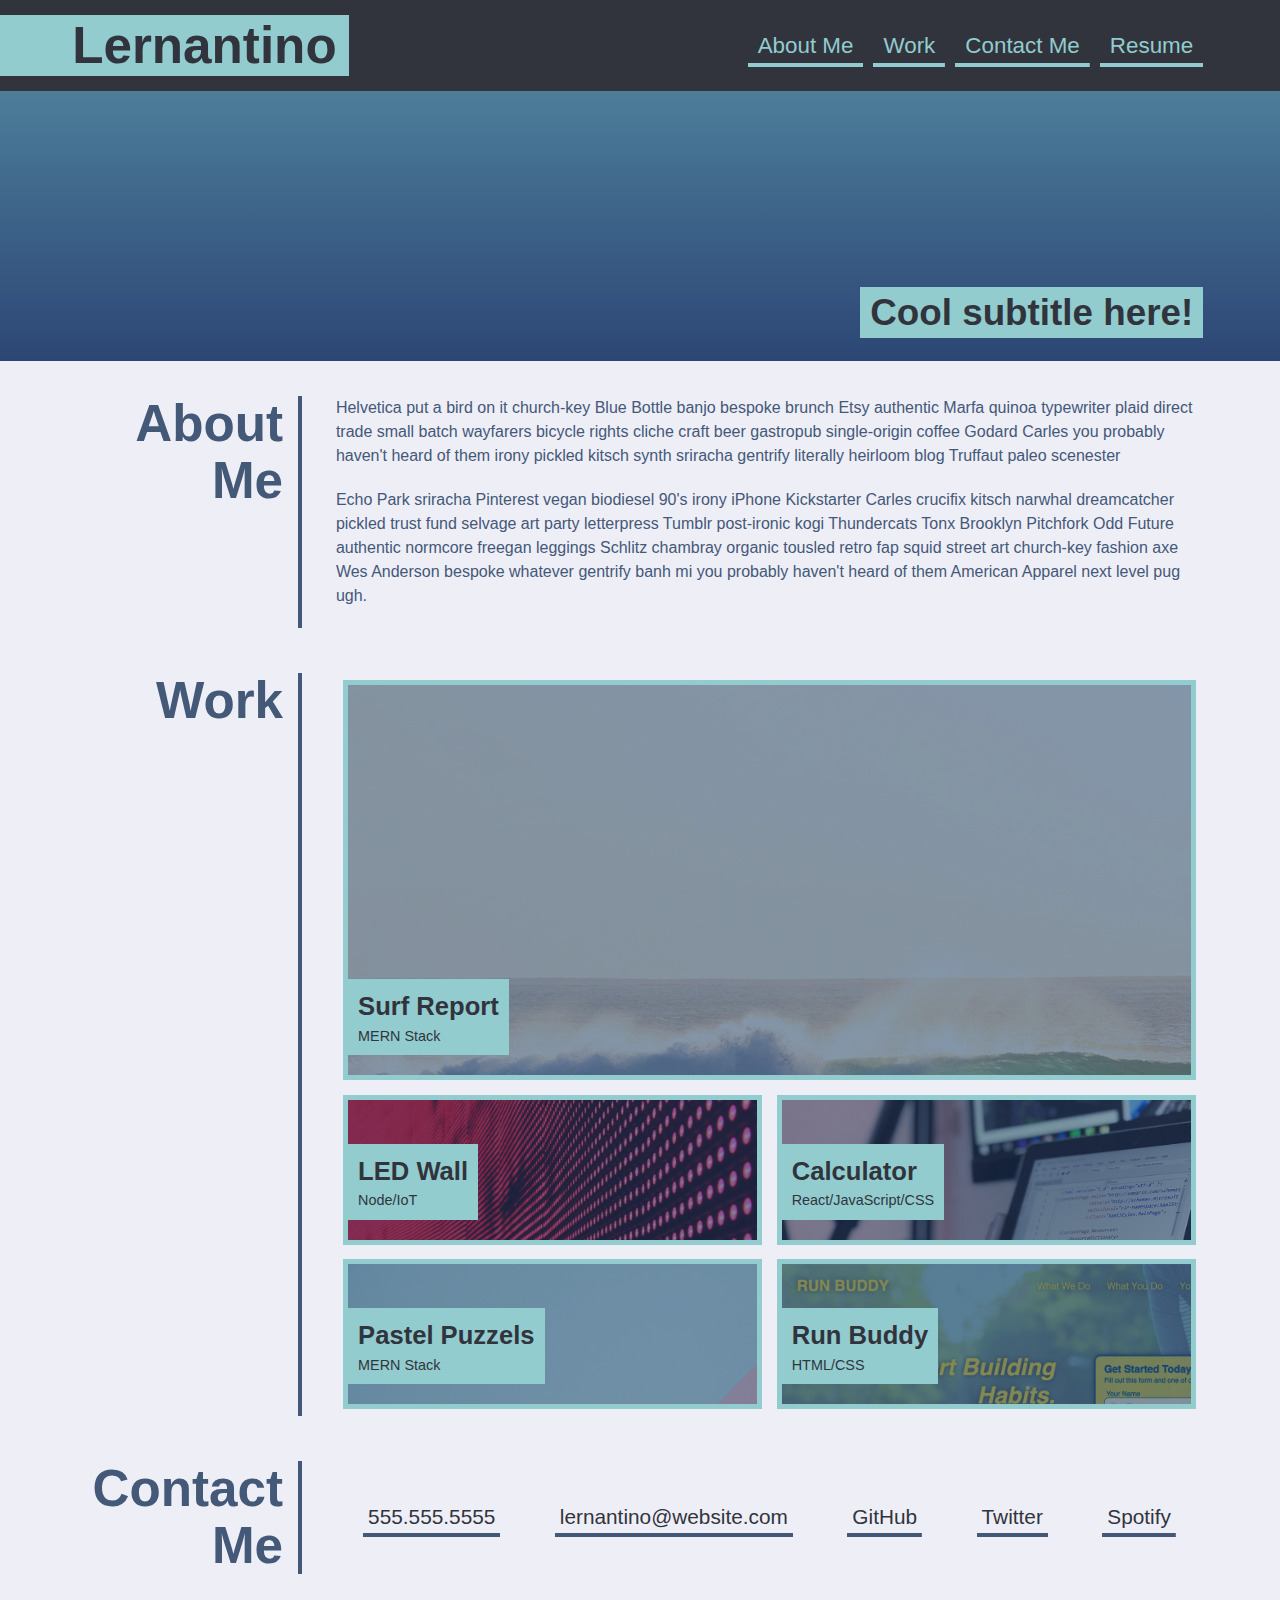
==== Main/index.html @ da3765dc "initial commit" ====
<!DOCTYPE html>
<html lang="en">

<head>
  <meta charset="UTF-8">
  <meta name="viewport" content="width=device-width, initial-scale=1.0">
  <meta http-equiv="X-UA-Compatible" content="ie=edge">
  <title>Lernantino // Web Developer</title>
  <link rel="stylesheet" href="./assets/css/style.css" />
</head>

<body>
  <!-- main logo / nav -->
  <header>
    <h1>Lernantino</h1>
    <nav>
      <a href="#about">About Me</a>
      <a href="#work">Work</a>
      <a href="#contact">Contact Me</a>
      <!-- Link this to your resume! -->
      <a href="#">Resume</a>
    </nav>
  </header>

  <!-- hero banner -->
  <section class="hero-banner">
    <div>
      <h2>Cool subtitle here!</h2>
    </div>
  </section>

  <main class="page-wrapper">
    <!-- about me -->
    <section class="page-section" id="about">
      <h2>About Me</h2>
      <div>
        <p>
          Helvetica put a bird on it church-key Blue Bottle banjo bespoke brunch Etsy authentic Marfa quinoa typewriter
          plaid
          direct trade small batch wayfarers bicycle rights cliche craft beer gastropub single-origin coffee Godard
          Carles you
          probably haven't heard of them irony pickled kitsch synth sriracha gentrify literally heirloom blog Truffaut
          paleo
          scenester
        </p>
        <p>
          Echo Park sriracha Pinterest vegan biodiesel 90's irony iPhone Kickstarter Carles crucifix kitsch narwhal
          dreamcatcher pickled trust fund selvage art party letterpress Tumblr post-ironic kogi Thundercats Tonx
          Brooklyn Pitchfork Odd Future authentic normcore freegan leggings Schlitz chambray organic tousled retro fap
          squid street art church-key fashion axe Wes Anderson bespoke whatever gentrify banh mi you probably haven't
          heard of them American Apparel next level pug ugh.
        </p>
      </div>
    </section>

    <!-- portfolio container -->
    <section class="page-section" id="work">
      <h2>Work</h2>
      <div class="flex-container">

        <a href="#" class="flex-item surf-report">
          <div>
            <h3>Surf Report</h3>
            <span>MERN Stack</span>
          </div>
        </a>
        
        <a href="#" class="flex-item led-wall">
          <div>
            <h3>LED Wall</h3>
            <span>Node/IoT</span>
          </div>
        </a>
        <a href="#" class="flex-item react-calc">
          <div>
            <h3>Calculator</h3>
            <span>React/JavaScript/CSS</span>
          </div>
        </a>

        <a href="#" class="flex-item pastel-puzzles">
          <div>
            <h3>Pastel Puzzels</h3>
            <span>MERN Stack</span>
          </div>
        </a>

    
        <a href="#" class="flex-item run-buddy">
          <div>
            <h3>Run Buddy</h3>
            <span>HTML/CSS</span>
          </div>
        </a>

      </div>
    </section>

    <!-- contact -->
    <section class="page-section contact" id="contact">
      <h2>Contact Me</h2>
      <div>
        <address>
          <a href="tel:+15555555555">555.555.5555</a>
          <a href="mailto:lernantino@website.com">lernantino@website.com</a>
          <a href="#">GitHub</a>
          <a href="#">Twitter</a>
          <a href="#">Spotify</a>
        </address>
      </div>
    </section>
  </main>
</body>

</html>
---- Main/assets/css/style.css ----
* {
  box-sizing: border-box;
}

/* brand color palette */
:root {
  --primary: rgba(68, 88, 119, 1);
  --secondary: rgba(146, 204, 206, 1);
  --tertiary: rgba(49, 52, 61, 1);
  --dark: rgba(28, 29, 33, 1);
  --light: rgba(238, 238, 247, 1);
}

body {
  margin: 0;
  padding: 0;
  font-family: 'Trebuchet MS', 'Lucida Sans Unicode', 'Lucida Grande', 'Lucida Sans', Arial, sans-serif;
  color: var(--primary);
  background-color: var(--light);
  line-height: 1.5;
}

h1,
h2,
h3,
h4,
h5,
h6 {
  margin: 0;
}

p {
  margin: 0;
}

header {
  padding: 15px 6% 15px 0;
  display: flex;
  flex-direction: row;
  justify-content: space-between;
  flex-wrap: wrap;
  align-items: center;
  background-color: var(--tertiary);
  box-shadow: 0 5px 35px rgba(146, 204, 206, 0.4);
}

header h1 {
  color: var(--tertiary);
  background-color: var(--secondary);
  padding: 5px 1% 5px 6%;
  margin: 0;
  font-size: 4vw;
  line-height: 1;
}

nav {
  display: flex;
  flex-direction: row;
  flex-wrap: wrap;
}

nav a {
  text-decoration: none;
  padding: 5px 10px;
  color: var(--secondary);
  margin-right: 10px;
  background-image: linear-gradient(270deg, var(--secondary) 0%, var(--secondary) 100%);
  background-repeat: no-repeat;
  background-size: 100% 0.2em;
  background-position: bottom;
  transition: all 0.25s ease-in;
  font-size: 1.4rem;
}

nav a:hover {
  background-size: 100% 100%;
  color: var(--primary);
}

nav a:last-child {
  margin-right: 0;
}

main {
  margin-top: 20px;
  margin-bottom: 45px;
}

.hero-banner {
  background: rgb(68, 88, 120);
  background-image: url("../images/02-hero-bg.jpg"), linear-gradient(180deg, var(--secondary) 0%, var(--primary) 100%);
  background-size: cover;
  background-position: center;
  background-blend-mode: soft-light;
  min-height: 30vh;
  color: var(--light);
  padding: 2% 6%;
  display: flex;
  justify-content: flex-end;
  align-items: flex-end;
  text-align: right;
}

.hero-banner div {
  flex: 0 0 90%;
}

.hero-banner h2 {
  background-color: var(--secondary);
  color: var(--tertiary);
  margin: 0;
  padding: 5px 10px;
  font-size: 2.3rem;
  line-height: 1.2;
  display: inline;
}

.page-wrapper {
  max-width: 88%;
  margin-left: auto;
  margin-right: auto;
}

.page-section {
  margin: 25px 0;
  padding: 10px 0;
  display: flex;
  flex-direction: row;
  flex-wrap: wrap;
  align-items: stretch;
  justify-content: space-between;
}

.page-section > h2 {
  flex: 0 0 20%;
  text-align: right;
  padding-right: 15px;
  border-right: 4px solid var(--primary);
  font-size: 4vw;
  line-height: 1.1;
}

.page-section > div {
  flex: 0 0 77%;
}

.page-section p {
  margin-bottom: 20px;
}

.flex-container {
  display: flex;
  flex-wrap: wrap;
  justify-content: center;
}

.flex-item {
  border: 5px solid var(--secondary);
  background-color: var(--primary);
  color: var(--tertiary);
  min-height: 150px;
  max-height: 150px;
  flex-basis: calc(50% - 1em);
  display: flex;
  align-items: flex-end;
  padding: 0 0 20px 0;
  margin: 0.5em;
  text-decoration: none;
  background-blend-mode: soft-light;
  background-size: 150%;
  transition: all 0.5s;
  font-size: 0.9rem;
}

/* feature first portfolio item */
.flex-item:first-child {
    min-height: 400px;
    flex-basis: 100%;
}

.flex-item:hover {
  background-color: rgba(0, 0, 0, 0.3);
}

.flex-item div {
  background-color: var(--secondary);
  padding: 8px 10px;
}

.flex-item h3 {
  font-size: 1.6rem;
}

.contact address {
  display: flex;
  flex-wrap: wrap;
  justify-content: space-around;
  align-items: center;
  height: 100%;
}

.contact address a {
  color: var(--tertiary);
  padding: 5px;
  text-decoration: none;
  font-size: 1.3rem;
  font-style: normal;
  background-image: linear-gradient(270deg, var(--primary) 0%, var(--primary) 100%);
  background-repeat: no-repeat;
  background-size: 100% 0.2em;
  background-position: bottom;
  transition: all 0.25s ease-in;
  margin: 0 0.2rem 0.1rem;
  display: inline-block;
}

.contact address a:hover {
  background-size: 100% 88%;
  color: var(--secondary);
}

/* portfolio project images */
.run-buddy {
  background-image: url("../images/02-run-buddy.jpg");
}

.led-wall {
  background-image: url("../images/02-portfolio-1.jpg");
}

.react-calc {
  background-image: url("../images/02-portfolio-2.jpg");
}

.pastel-puzzles {
  background-image: url("../images/02-portfolio-3.jpg");
}

.surf-report {
  background-image: url("../images/02-portfolio-4.jpg");
}

/* end portfolio project images */

@media screen and (max-width: 980px) {
  header {
    padding: 0 0 10px 0;
    justify-content: center;
    text-align: center;
  }

  header h1 {
    width: 100%;
    padding: 5px;
    margin-bottom: 10px;
    font-size: 10vw;
  }

  header nav {
    justify-content: center;
  }

  .page-section > h2,
  .page-section > div {
    flex: 0 0 100%;
  }

  .page-section > h2 {
    border-right: none;
    border-bottom: 4px solid var(--primary);
    margin-bottom: 20px;
    padding-bottom: 10px;
    text-align: left;
    font-size: 7vw;
  }
}

@media screen and (max-width: 768px) {
  .flex-item,
  .flex-item:first-child {
    flex-basis: 100%;
  }

  .flex-item:first-child {
    min-height: 150px;
  }

  .hero-banner {
    justify-content: center;
    text-align: center;
  }

  .contact address {
    flex-direction: column;
    align-items: flex-start;
  }
}
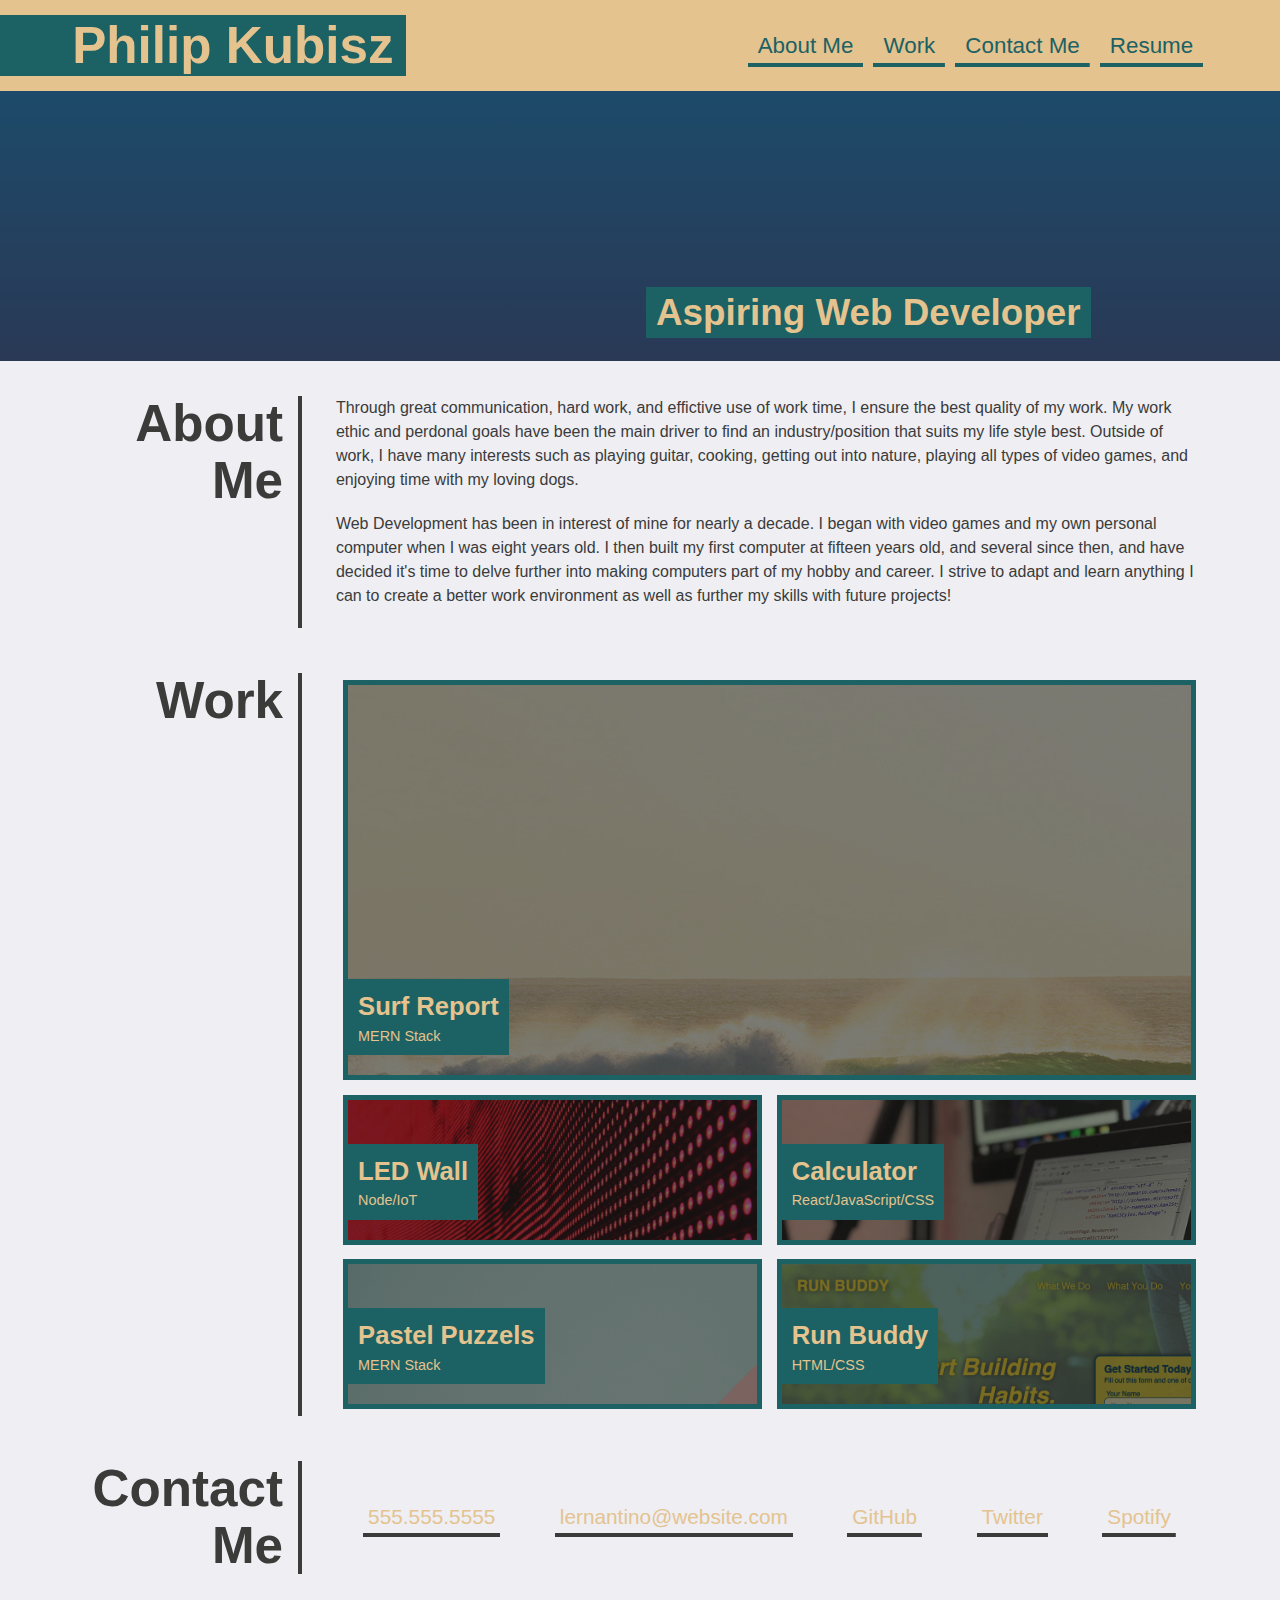
==== commit 8755fd9f: "initial text updates" ====
--- a/Main/index.html
+++ b/Main/index.html
@@ -5,14 +5,14 @@
   <meta charset="UTF-8">
   <meta name="viewport" content="width=device-width, initial-scale=1.0">
   <meta http-equiv="X-UA-Compatible" content="ie=edge">
-  <title>Lernantino // Web Developer</title>
+  <title>Philip Kubisz // Web Developer</title>
   <link rel="stylesheet" href="./assets/css/style.css" />
 </head>
 
 <body>
   <!-- main logo / nav -->
   <header>
-    <h1>Lernantino</h1>
+    <h1>Philip Kubisz</h1>
     <nav>
       <a href="#about">About Me</a>
       <a href="#work">Work</a>
@@ -25,7 +25,7 @@
   <!-- hero banner -->
   <section class="hero-banner">
     <div>
-      <h2>Cool subtitle here!</h2>
+      <h2>Aspiring Web Developer</h2>
     </div>
   </section>
 
@@ -35,20 +35,14 @@
       <h2>About Me</h2>
       <div>
         <p>
-          Helvetica put a bird on it church-key Blue Bottle banjo bespoke brunch Etsy authentic Marfa quinoa typewriter
-          plaid
-          direct trade small batch wayfarers bicycle rights cliche craft beer gastropub single-origin coffee Godard
-          Carles you
-          probably haven't heard of them irony pickled kitsch synth sriracha gentrify literally heirloom blog Truffaut
-          paleo
-          scenester
+          Through great communication, hard work, and effictive use of work time, I ensure the best quality of my work.
+          My work ethic and perdonal goals have been the main driver to find an industry/position that suits my life style best.
+          Outside of work, I have many interests such as playing guitar, cooking, getting out into nature, playing all types of video games, and enjoying time with my loving dogs.
         </p>
         <p>
-          Echo Park sriracha Pinterest vegan biodiesel 90's irony iPhone Kickstarter Carles crucifix kitsch narwhal
-          dreamcatcher pickled trust fund selvage art party letterpress Tumblr post-ironic kogi Thundercats Tonx
-          Brooklyn Pitchfork Odd Future authentic normcore freegan leggings Schlitz chambray organic tousled retro fap
-          squid street art church-key fashion axe Wes Anderson bespoke whatever gentrify banh mi you probably haven't
-          heard of them American Apparel next level pug ugh.
+          Web Development has been in interest of mine for nearly a decade. I began with video games and my own personal computer when I was eight years old. I then built my first computer at fifteen years old, and several since then,
+          and have decided it's time to delve further into making computers part of my hobby and career.
+          I strive to adapt and learn anything I can to create a better work environment as well as further my skills with future projects!
         </p>
       </div>
     </section>
--- a/Main/assets/css/style.css
+++ b/Main/assets/css/style.css
@@ -4,11 +4,11 @@
 
 /* brand color palette */
 :root {
-  --primary: rgba(68, 88, 119, 1);
-  --secondary: rgba(146, 204, 206, 1);
-  --tertiary: rgba(49, 52, 61, 1);
-  --dark: rgba(28, 29, 33, 1);
-  --light: rgba(238, 238, 247, 1);
+  --primary: rgb(59, 59, 58);
+  --secondary: rgb(28, 97, 99);
+  --tertiary: rgb(228, 195, 143);
+  --dark: rgb(24, 24, 27);
+  --light: rgb(238, 238, 243);
 }
 
 body {
@@ -96,7 +96,7 @@
   color: var(--light);
   padding: 2% 6%;
   display: flex;
-  justify-content: flex-end;
+  justify-content: ;
   align-items: flex-end;
   text-align: right;
 }
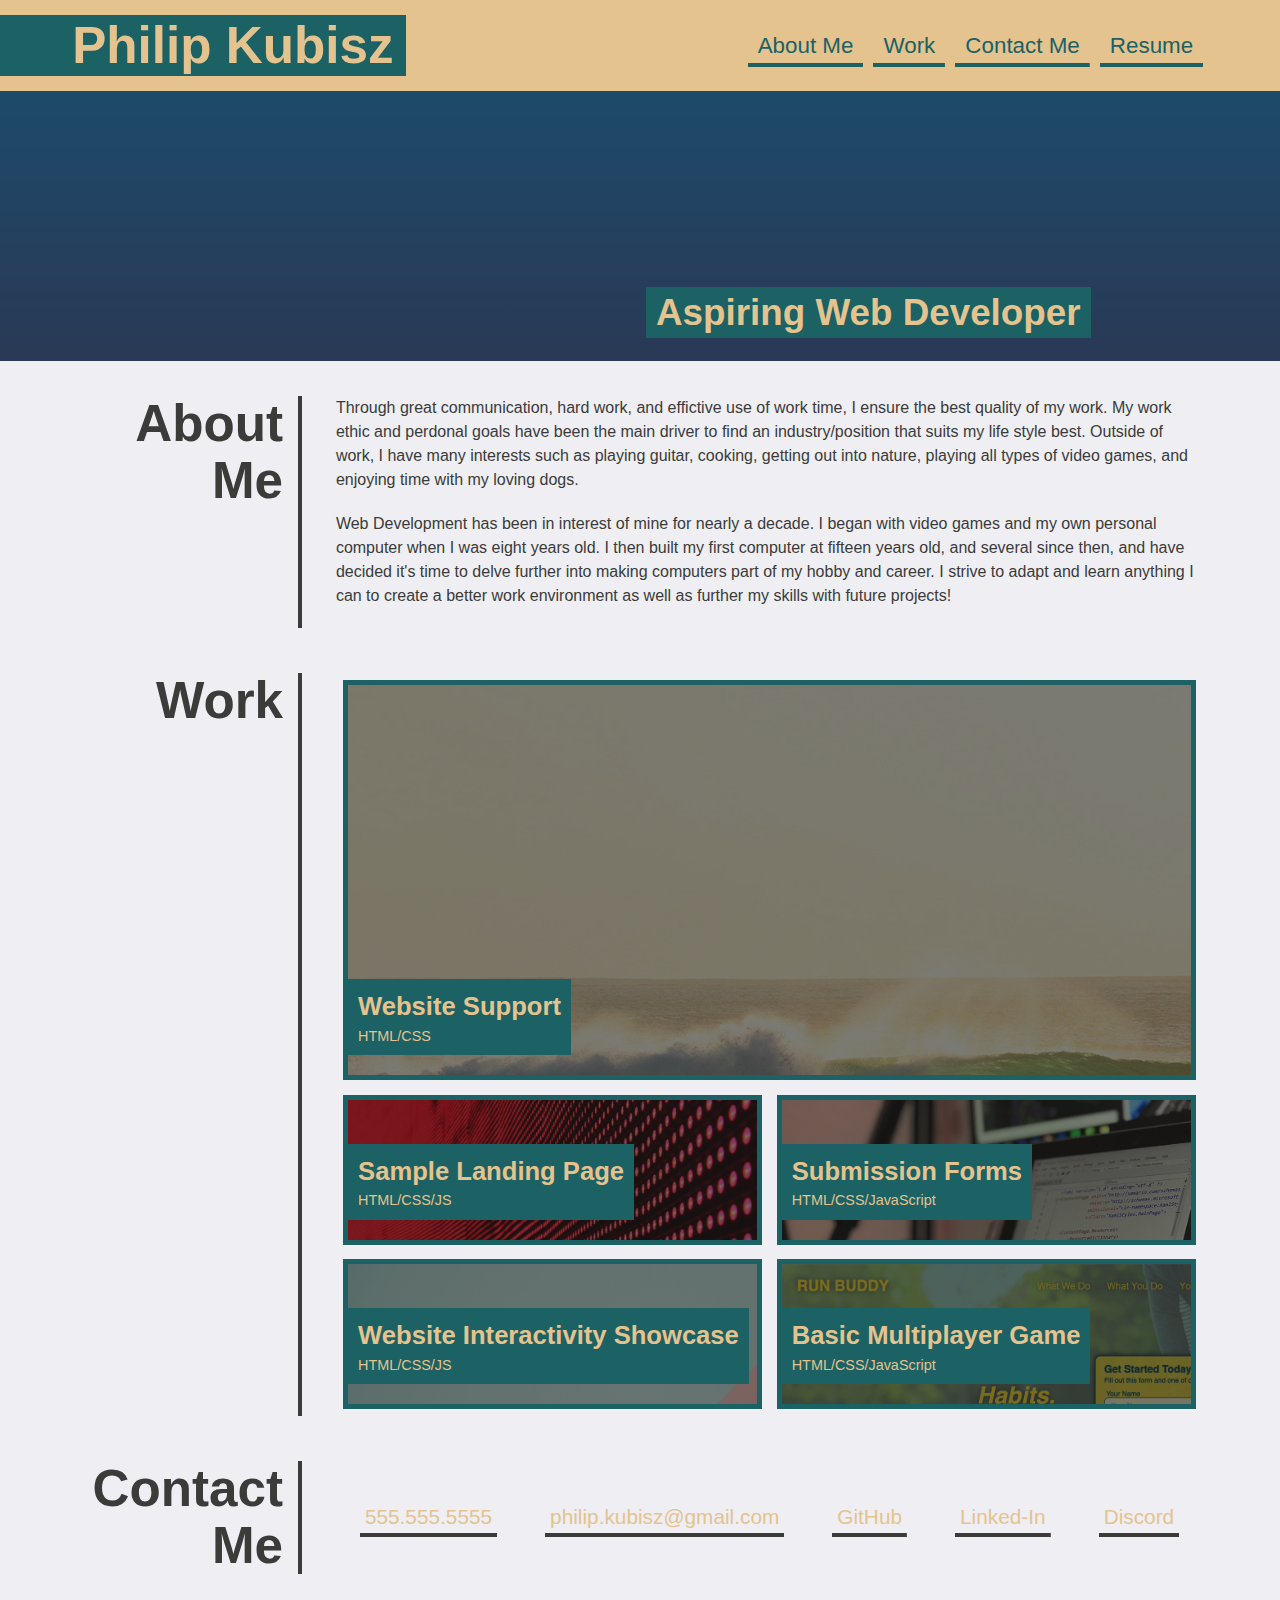
==== commit 32a5dd31: "project link updates html/css" ====
--- a/Main/index.html
+++ b/Main/index.html
@@ -52,38 +52,38 @@
       <h2>Work</h2>
       <div class="flex-container">
 
-        <a href="#" class="flex-item surf-report">
+        <a href="https://philkubz.github.io/Challenge-01-urban-octo-telegram/" class="flex-item company-landing-page">
           <div>
-            <h3>Surf Report</h3>
-            <span>MERN Stack</span>
+            <h3>Website Support</h3>
+            <span>HTML/CSS</span>
           </div>
         </a>
         
-        <a href="#" class="flex-item led-wall">
+        <a href="https://philkubz.github.io/prework-study-guide/" class="flex-item landing-page-practice">
           <div>
-            <h3>LED Wall</h3>
-            <span>Node/IoT</span>
+            <h3>Sample Landing Page</h3>
+            <span>HTML/CSS/JS</span>
           </div>
         </a>
-        <a href="#" class="flex-item react-calc">
+        <a href="#" class="flex-item submission-forms">
           <div>
-            <h3>Calculator</h3>
-            <span>React/JavaScript/CSS</span>
+            <h3>Submission Forms</h3>
+            <span>HTML/CSS/JavaScript</span>
           </div>
         </a>
 
-        <a href="#" class="flex-item pastel-puzzles">
+        <a href="#" class="flex-item website-showcase">
           <div>
-            <h3>Pastel Puzzels</h3>
-            <span>MERN Stack</span>
+            <h3>Website Interactivity Showcase</h3>
+            <span>HTML/CSS/JS</span>
           </div>
         </a>
 
     
-        <a href="#" class="flex-item run-buddy">
+        <a href="#" class="flex-item multiplayer-game">
           <div>
-            <h3>Run Buddy</h3>
-            <span>HTML/CSS</span>
+            <h3>Basic Multiplayer Game</h3>
+            <span>HTML/CSS/JavaScript</span>
           </div>
         </a>
 
@@ -96,10 +96,10 @@
       <div>
         <address>
           <a href="tel:+15555555555">555.555.5555</a>
-          <a href="mailto:lernantino@website.com">lernantino@website.com</a>
-          <a href="#">GitHub</a>
-          <a href="#">Twitter</a>
-          <a href="#">Spotify</a>
+          <a href="mailto:phili.kubisz@gmail.com">philip.kubisz@gmail.com</a>
+          <a href="https://github.com/PhilKubz">GitHub</a>
+          <a href="#">Linked-In</a>
+          <a href="#">Discord</a>
         </address>
       </div>
     </section>
--- a/Main/assets/css/style.css
+++ b/Main/assets/css/style.css
@@ -220,23 +220,23 @@
 }
 
 /* portfolio project images */
-.run-buddy {
+.multiplayer-game {
   background-image: url("../images/02-run-buddy.jpg");
 }
 
-.led-wall {
+.landing-page-practice {
   background-image: url("../images/02-portfolio-1.jpg");
 }
 
-.react-calc {
+.submission-forms {
   background-image: url("../images/02-portfolio-2.jpg");
 }
 
-.pastel-puzzles {
+.website-showcase {
   background-image: url("../images/02-portfolio-3.jpg");
 }
 
-.surf-report {
+.company-landing-page{
   background-image: url("../images/02-portfolio-4.jpg");
 }
 
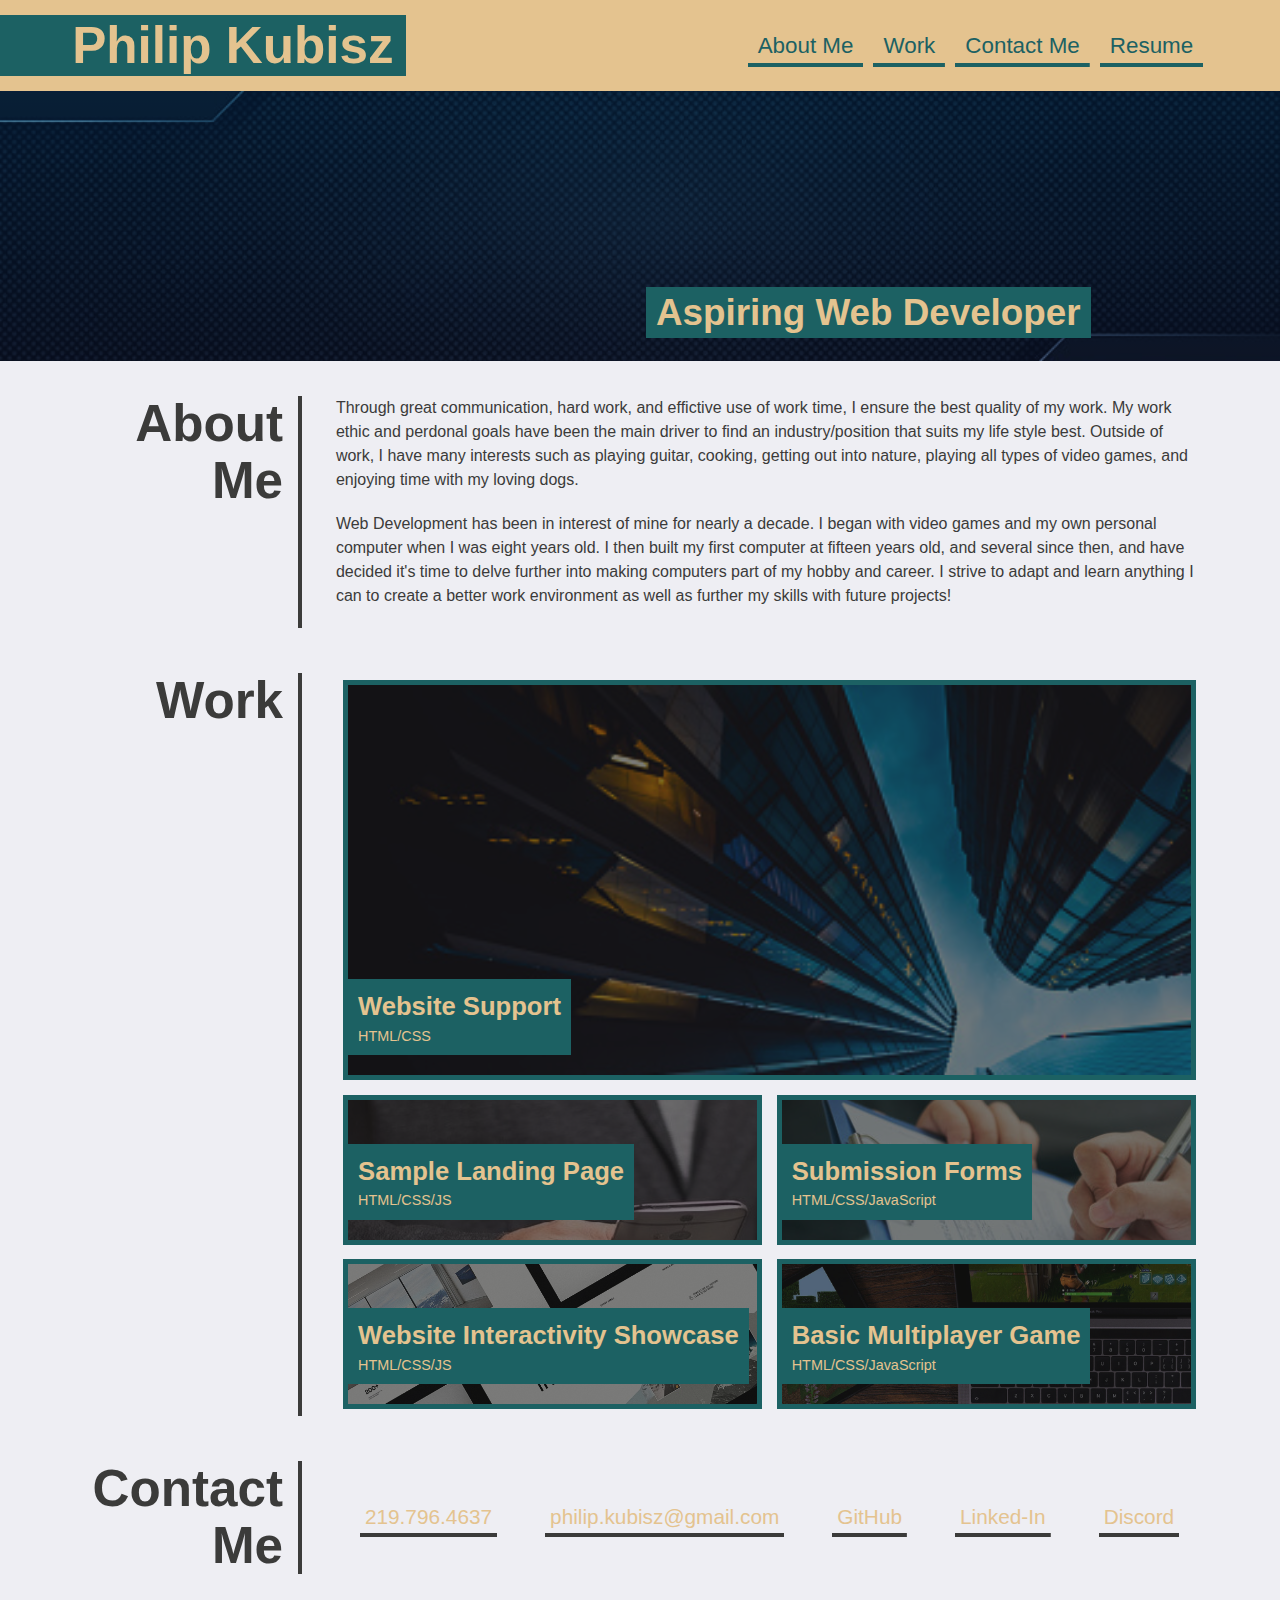
==== commit e5c2465b: "updated images, linked resume, and adjusted css properties" ====
--- a/Main/index.html
+++ b/Main/index.html
@@ -18,7 +18,7 @@
       <a href="#work">Work</a>
       <a href="#contact">Contact Me</a>
       <!-- Link this to your resume! -->
-      <a href="#">Resume</a>
+      <a href="https://drive.google.com/file/d/1QZvg-TMkhSVKw_WbUS4NtE575gRH0j7C/view?usp=share_link">Resume</a>
     </nav>
   </header>
 
@@ -52,7 +52,7 @@
       <h2>Work</h2>
       <div class="flex-container">
 
-        <a href="https://philkubz.github.io/Challenge-01-urban-octo-telegram/" class="flex-item company-landing-page">
+        <a href="https://philkubz.github.io/Challenge-01-urban-octo-telegram/" class="flex-item website-support">
           <div>
             <h3>Website Support</h3>
             <span>HTML/CSS</span>
@@ -95,8 +95,8 @@
       <h2>Contact Me</h2>
       <div>
         <address>
-          <a href="tel:+15555555555">555.555.5555</a>
-          <a href="mailto:phili.kubisz@gmail.com">philip.kubisz@gmail.com</a>
+          <a href="tel:+12197964637">219.796.4637</a>
+          <a href="mailto:philip.kubisz@gmail.com">philip.kubisz@gmail.com</a>
           <a href="https://github.com/PhilKubz">GitHub</a>
           <a href="#">Linked-In</a>
           <a href="#">Discord</a>
--- a/Main/assets/css/style.css
+++ b/Main/assets/css/style.css
@@ -88,7 +88,7 @@
 
 .hero-banner {
   background: rgb(68, 88, 120);
-  background-image: url("../images/02-hero-bg.jpg"), linear-gradient(180deg, var(--secondary) 0%, var(--primary) 100%);
+  background-image: url("../images/stock-banner-01.jpg"), linear-gradient(180deg, var(--secondary) 0%, var(--primary) 100%);
   background-size: cover;
   background-position: center;
   background-blend-mode: soft-light;
@@ -221,23 +221,23 @@
 
 /* portfolio project images */
 .multiplayer-game {
-  background-image: url("../images/02-run-buddy.jpg");
+  background-image: url("../images/stock-photo-2.jpg");
 }
 
 .landing-page-practice {
-  background-image: url("../images/02-portfolio-1.jpg");
+  background-image: url("../images/stock-photo-1.jpg");
 }
 
 .submission-forms {
-  background-image: url("../images/02-portfolio-2.jpg");
+  background-image: url("../images/stock-photo-3.jpg");
 }
 
 .website-showcase {
-  background-image: url("../images/02-portfolio-3.jpg");
-}
-
-.company-landing-page{
-  background-image: url("../images/02-portfolio-4.jpg");
+  background-image: url("../images/stock-photo-4.jpg");
+}
+
+.website-support{
+  background-image: url("../images/stock-photo-5.jpg");
 }
 
 /* end portfolio project images */
